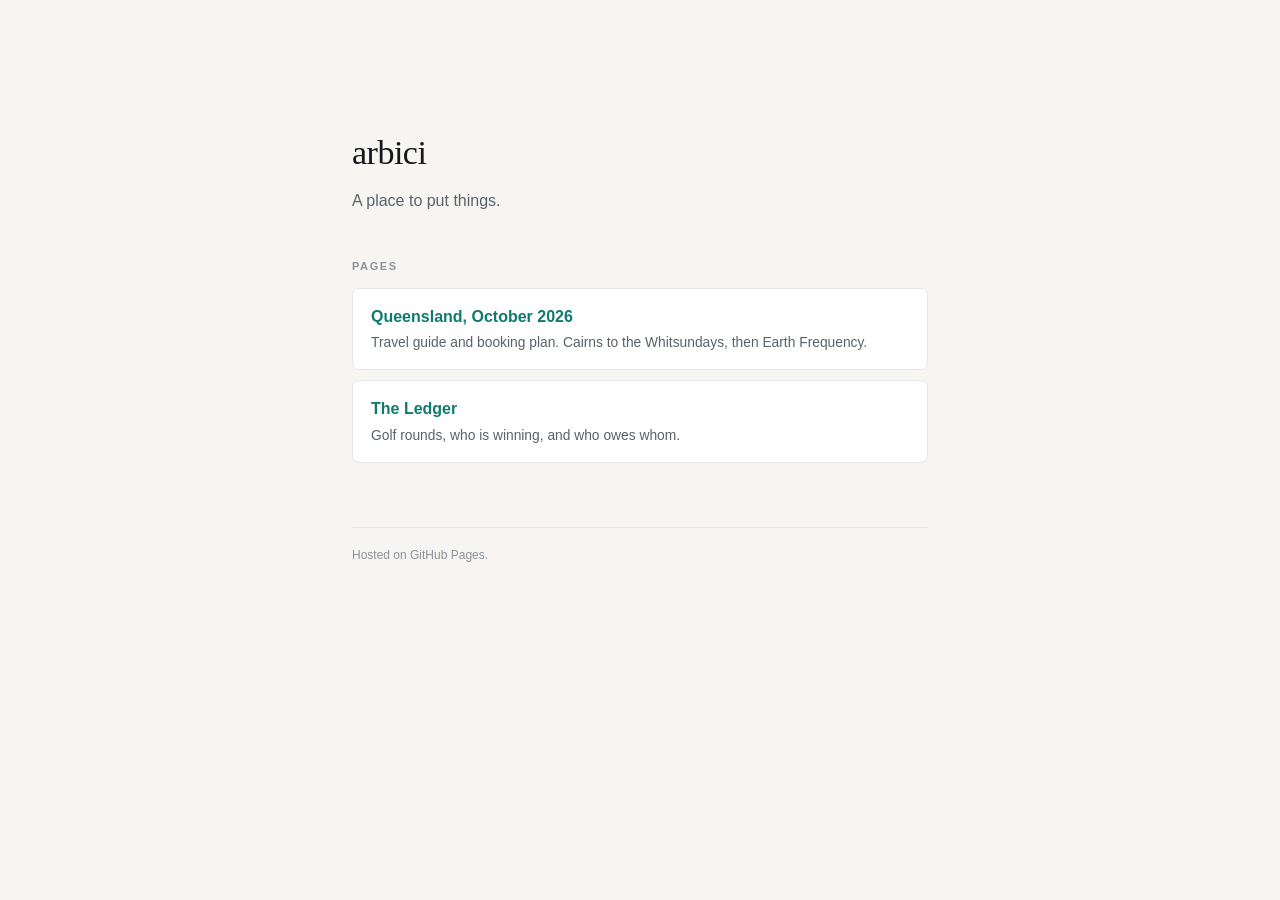
==== index.html @ 24dd3344 "Add golf ledger page" ====
<!DOCTYPE html>
<html lang="en">
<head>
<meta charset="utf-8">
<meta name="viewport" content="width=device-width, initial-scale=1">
<title>arbici</title>
<style>
  :root{ color-scheme: light;
    --ink:#14181b; --mid:#59626a; --light:#8a929a; --line:#e3e7ea;
    --paper:#fff; --wash:#f6f5f2; --go:#0f7a6e; --gobg:#eef7f5;
    --serif:'Iowan Old Style',Palatino,Georgia,serif;
    --sans:-apple-system,BlinkMacSystemFont,'Segoe UI',Inter,Helvetica,Arial,sans-serif; }
  *{box-sizing:border-box}
  body{margin:0;background:var(--wash);color:var(--ink);font-family:var(--sans);
       font-size:16px;line-height:1.6;-webkit-font-smoothing:antialiased}
  .page{max-width:620px;margin:0 auto;padding:14vh 22px 80px}
  h1{font-family:var(--serif);font-weight:400;font-size:34px;margin:0 0 8px;letter-spacing:-.5px}
  .sub{color:var(--mid);margin:0 0 44px}
  h2{font-size:11px;letter-spacing:1.6px;text-transform:uppercase;color:var(--light);
     margin:0 0 12px;font-weight:600}
  ul{list-style:none;margin:0;padding:0}
  li{margin:0 0 2px}
  a.card{display:block;text-decoration:none;color:inherit;background:var(--paper);
         border:1px solid var(--line);border-radius:7px;padding:15px 18px;margin:0 0 10px;
         transition:border-color .15s, transform .15s}
  a.card:hover{border-color:#bcd6d0;transform:translateY(-1px)}
  a.card b{display:block;font-weight:600;font-size:16px;color:var(--go)}
  a.card span{display:block;color:var(--mid);font-size:13.8px;margin-top:3px}
  footer{margin-top:64px;padding-top:18px;border-top:1px solid var(--line);
         font-size:12px;color:var(--light)}
</style>
</head>
<body>
<div class="page">

  <h1>arbici</h1>
  <p class="sub">A place to put things.</p>

  <h2>Pages</h2>
  <ul>
    <li>
      <a class="card" href="./queensland/">
        <b>Queensland, October 2026</b>
        <span>Travel guide and booking plan. Cairns to the Whitsundays, then Earth Frequency.</span>
      </a>
    </li>
    <li>
      <a class="card" href="./golf/">
        <b>The Ledger</b>
        <span>Golf rounds, who is winning, and who owes whom.</span>
      </a>
    </li>

    <!--
      To add another page:
      1. Make a new folder next to /queensland, e.g. /barcelona
      2. Put an index.html inside it
      3. Copy the <li> block above, change the href, title and description
      It will be live at  <your-username>.github.io/barcelona/
    -->
  </ul>

  <footer>Hosted on GitHub Pages.</footer>

</div>
</body>
</html>
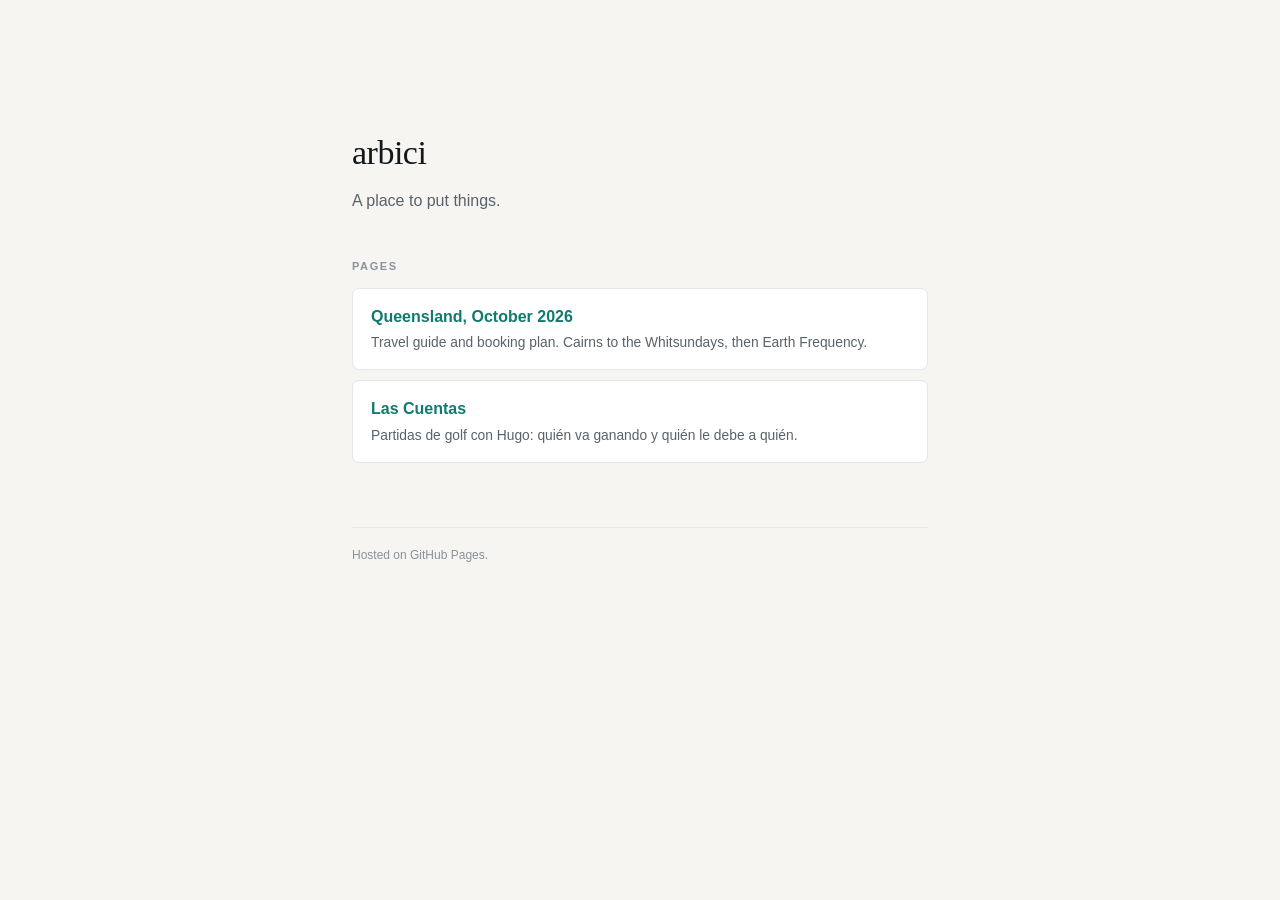
==== commit 4c40fef4: "Golf ledger: whole page in Spanish, renamed Las Cuentas Co-Authored-By: Claude Opus 5.5 <noreply@ant" ====
--- a/index.html
+++ b/index.html
@@ -46,8 +46,8 @@
     </li>
     <li>
       <a class="card" href="./golf/">
-        <b>The Ledger</b>
-        <span>Golf rounds, who is winning, and who owes whom.</span>
+        <b>Las Cuentas</b>
+        <span>Partidas de golf con Hugo: quién va ganando y quién le debe a quién.</span>
       </a>
     </li>
 
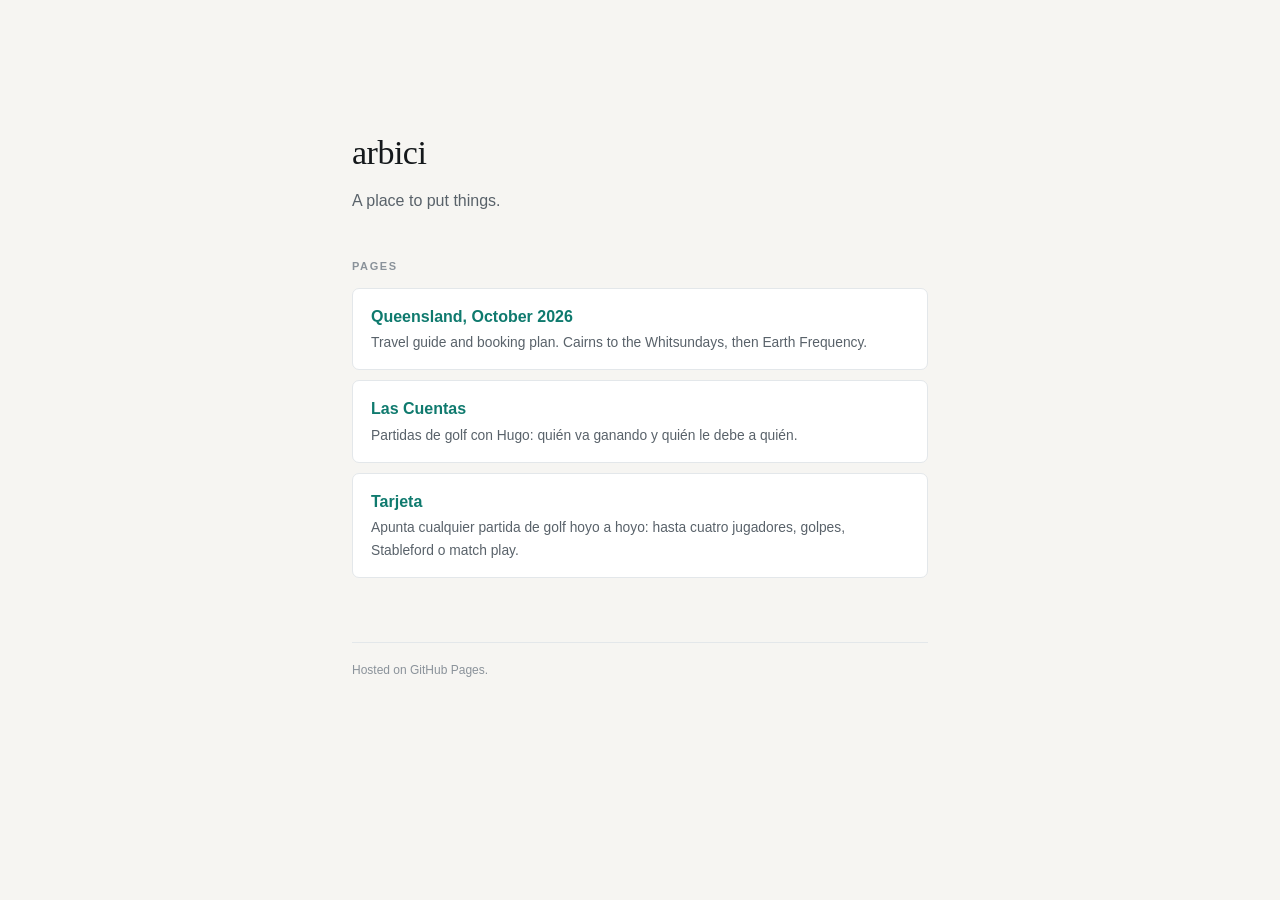
==== commit 7921a4a5: "Add Tarjeta: hole by hole scorecard for up to four players Course library with par and handicap inde" ====
--- a/index.html
+++ b/index.html
@@ -50,6 +50,12 @@
         <span>Partidas de golf con Hugo: quién va ganando y quién le debe a quién.</span>
       </a>
     </li>
+    <li>
+      <a class="card" href="./golf/tarjeta/">
+        <b>Tarjeta</b>
+        <span>Apunta cualquier partida de golf hoyo a hoyo: hasta cuatro jugadores, golpes, Stableford o match play.</span>
+      </a>
+    </li>
 
     <!--
       To add another page:
